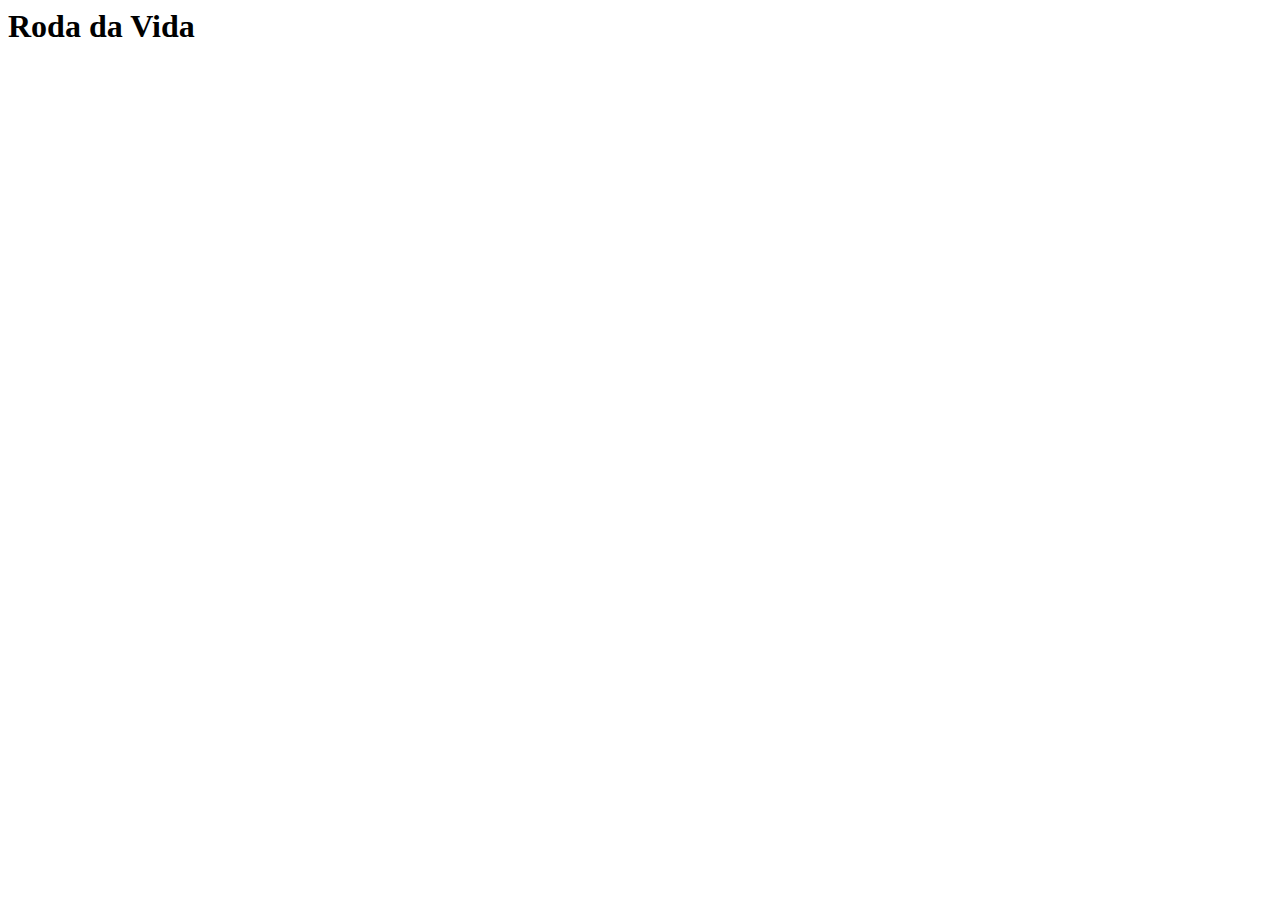
==== index.html @ 4d3ba58e "1st commit" ====
<html>
    <head>
        <link rel="shortcut icon" type="image/x-icon" href="favicon.ico">
        
        <title>Roda da Vida</title>
    </head>
    <body>
        <h1>Roda da Vida</h1>
    </body>
</html>
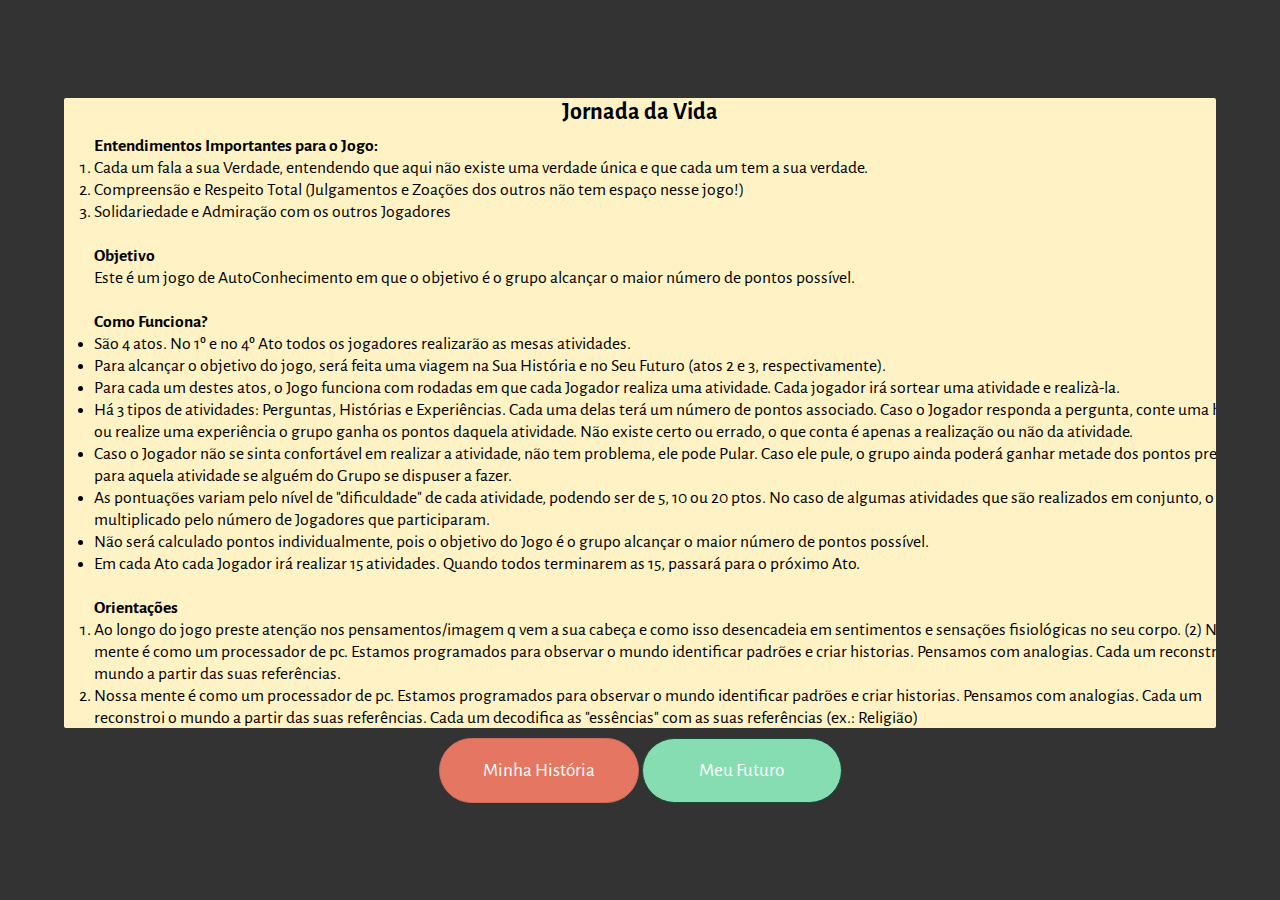
==== commit bfbd3089: "new challenges" ====
--- a/index.html
+++ b/index.html
@@ -1,10 +1,71 @@
 <html>
     <head>
-        <link rel="shortcut icon" type="image/x-icon" href="favicon.ico">
-        
-        <title>Roda da Vida</title>
+        <link rel="shortcut icon" type="image/x-icon" href="favicon.ico" />
+        <link rel="stylesheet" type="text/css" href="css/main.css" />
+        <meta name="viewport" content="width=device-width, initial-scale=1.0, maximum-scale=1.0, user-scalable=no">
+
+        <meta name="apple-mobile-web-app-capable" content="yes" />
+        <meta name="mobile-web-app-capable" content="yes">
+
+        <title>Jornada da Vida</title>
     </head>
-    <body>
-        <h1>Roda da Vida</h1>
+    <body>       
+
+        <div class="main-card">
+
+            <h2>
+                <span class="challenge-type">Jornada da Vida</span>
+                <span class="challenge-value"></span>
+                <span class="challenge-multi"></span>                
+            </h2>
+
+            <div class="text-scroller-container">                
+                <p>
+                    
+                    <p><strong>Entendimentos Importantes para o Jogo:</strong></p>
+                    <ol>
+                        <li>Cada um fala a sua Verdade, entendendo que aqui não existe uma verdade única e que cada um tem a sua verdade.</li>
+                    	<li>Compreensão e Respeito Total (Julgamentos e Zoações dos outros não tem espaço nesse jogo!)</li>
+                    	<li>Solidariedade e Admiração com os outros Jogadores</li>
+                    </ol>                    
+                    <br />
+
+                    <p><strong>Objetivo</strong></p>
+                    <p>Este é um jogo de AutoConhecimento em que o objetivo é o grupo alcançar o maior número de pontos possível.</p>
+                    
+                    <br />
+                    <p><strong>Como Funciona?</strong></p>
+                    <ul>
+                        <li>São 4 atos. No 1º e no 4º Ato todos os jogadores realizarão as mesas atividades.</li>
+                        <li>Para alcançar o objetivo do jogo, será feita uma viagem na Sua História e no Seu Futuro (atos 2 e 3, respectivamente).</li>
+                        <li>Para cada um destes atos, o Jogo funciona com rodadas em que cada Jogador realiza uma atividade. Cada jogador irá sortear uma atividade e realizà-la.</li>
+                        <li>Há 3 tipos de atividades: Perguntas, Histórias e Experiências. Cada uma delas terá um número de pontos associado. Caso o Jogador responda a pergunta, conte uma história ou realize uma experiência o grupo ganha os pontos daquela atividade. Não existe certo ou errado, o que conta é apenas a realização ou não da atividade.</li>
+                        <li>Caso o Jogador não se sinta confortável em realizar a atividade, não tem problema, ele pode Pular. Caso ele pule, o grupo ainda poderá ganhar metade dos pontos previstos para aquela atividade se alguém do Grupo se dispuser a fazer.</li>
+                        <li>As pontuações variam pelo nível de "dificuldade" de cada atividade, podendo ser de 5, 10 ou 20 ptos. No caso de algumas atividades que são realizados em conjunto, o valor é multiplicado pelo número de Jogadores que participaram.</li>
+                        <li>Não será calculado pontos individualmente, pois o objetivo do Jogo é o grupo alcançar o maior número de pontos possível.</li>
+                        <li>Em cada Ato cada Jogador irá realizar 15 atividades. Quando todos terminarem as 15, passará para o próximo Ato.</li>
+                    </ul>
+                    <br />
+                    <p><strong>Orientações</strong></p>
+                    <ol>
+                        <li>Ao longo do jogo preste atenção nos pensamentos/imagem q vem a sua cabeça e como isso desencadeia em sentimentos e sensações fisiológicas no seu corpo. (2) Nossa mente é como um processador de pc. Estamos programados para observar o mundo identificar padrões e criar historias. Pensamos com analogias. Cada um reconstroi o mundo a partir das suas referências. </li>
+                        <li>Nossa mente é como um processador de pc. Estamos programados para observar o mundo identificar padrões e criar historias. Pensamos com analogias. Cada um reconstroi o mundo a partir das suas referências. Cada um decodifica as "essências" com as suas referências (ex.: Religião)</li>
+                        <li>Fique atento, nesse jogo vc sera ator principal, coadjuvante e plateia.</li>
+                    </ol>
+                    <br />
+                    <p><strong>Desliguem a internet dos seus celulares ou coloque no modo avião e vamos começar a Jornada!                        </strong></p>
+
+                </p>   
+            </div>
+
+        </div>
+        <div class="buttons">
+            <button class="btn btn-rounded btn-present" data-time="myStory">Minha História</button>
+            <button class="btn btn-rounded btn-future" data-time="myFuture">Meu Futuro</button>
+        </div>
+
+        <script src="./js/vendor/jquery-3.2.1.min.js"></script>
+        <script src="./js/vendor/underscore.js"></script>
+        <script src="./js/main.js"></script>
     </body>
 </html>--- a/css/main.css
+++ b/css/main.css
@@ -0,0 +1,117 @@
+@import url('https://fonts.googleapis.com/css?family=Alegreya+Sans');
+
+* {
+    padding: 0;
+    margin: 0;
+}
+
+body {
+    background: #333;
+    display: flex;
+    align-items: center;
+    flex-direction: column;
+    justify-content: center;
+    height: 100%;
+    width: 100%;
+    overflow: hidden;
+    font-family: 'Alegreya Sans', sans-serif;
+}
+
+button {
+    font-family: 'Alegreya Sans', sans-serif;
+}
+
+.main-card {
+    min-width: 90%;
+    max-width: 90%;
+    max-height: 70%;
+    background: #fff3c5;
+    margin: 0 auto;
+    overflow: hidden;
+    position: relative;
+    height: 100%;
+    border-radius: 2px;
+}
+
+.buttons {
+    margin-top: 10px;
+}
+
+.btn {    
+    color: white;
+    font-size: 1.2em;    
+    padding: 20px;
+    width: 200px;
+    outline: none;
+    cursor: pointer;
+}
+
+.btn-rounded {
+    border-radius: 100px;
+}
+
+.text-scroller-container {
+    height: 100%;
+    width: 110%;
+    padding: 8px 60px 46px 30px;
+    overflow-y: scroll;
+    position: relative;
+    margin: 0;
+    box-sizing: border-box;
+    font-size: 1.1em;
+}
+
+.btn-past {
+    background: #7b2a3b;
+    border: 1px solid #551d29;
+}
+    .btn-past:hover {
+        background: #702636;
+    }
+.btn-present {
+    background: #e57661;
+    border: 1px solid #ce6c5b;
+}
+    .btn-present:hover {
+        background: #ce6c5b;
+    }
+.btn-future {
+    background: #86ddb2;
+    border: 1px solid #174c37;
+}
+    .btn-future:hover {
+        background: #3cad7e;
+    }
+
+
+@media(max-width: 650px) {
+    .buttons {
+        display: flex;
+        justify-content: center;
+        align-items: center;
+        width: 100%;
+        margin-top: 16px;
+    }
+    .btn {
+        width: 50%;
+        padding: 8px;
+        font-size: 1.1em;
+    }
+}
+
+@media(max-width: 320px) {
+
+    .main-card {
+        min-width: 300px;
+        max-width: 300px;
+        min-height: 400px;
+        max-height: 440px;
+        overflow: hidden;
+        margin-top: 26px;
+    }
+}
+
+
+h2 {
+    text-align: center;
+}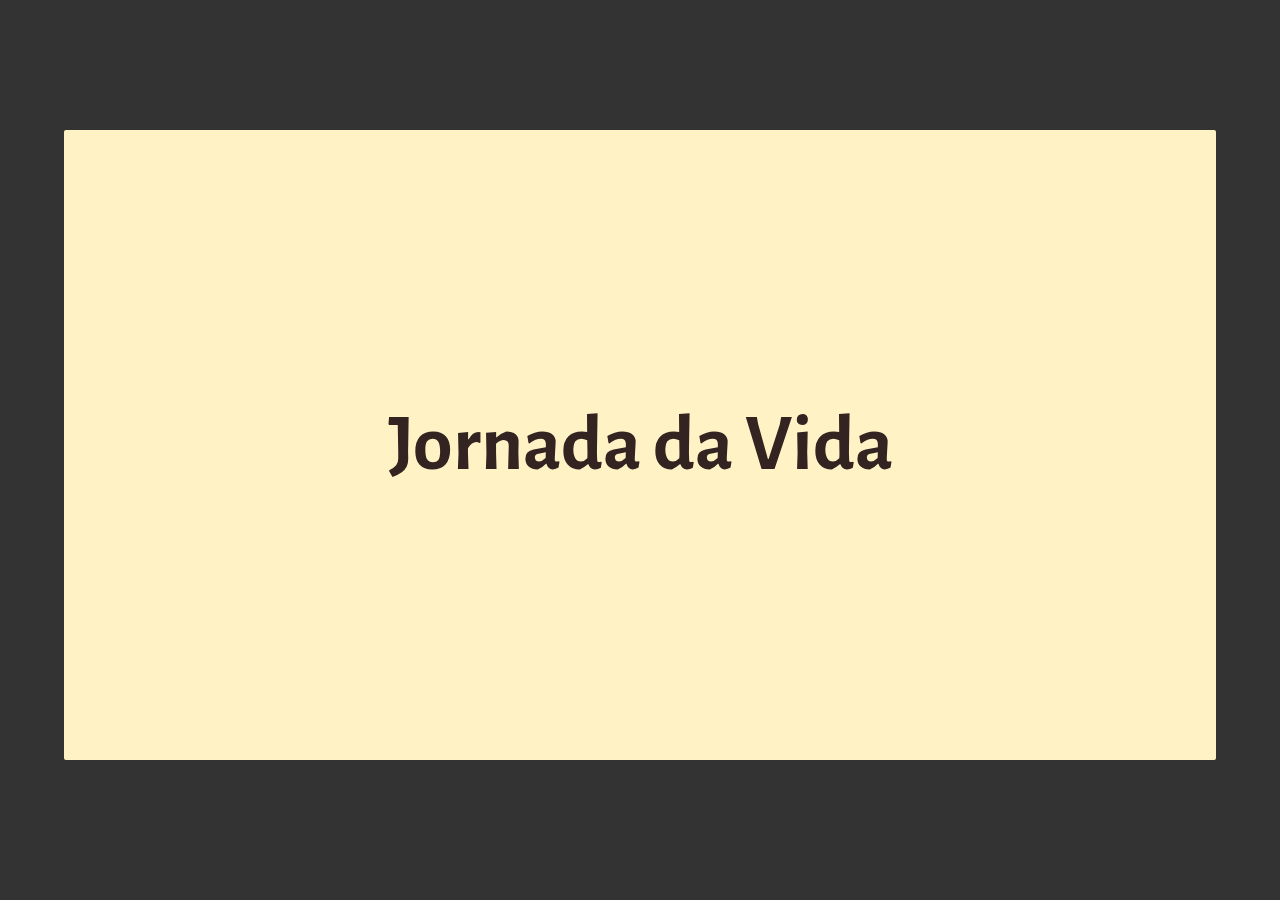
==== commit 6eda5251: "completed with bugs" ====
--- a/index.html
+++ b/index.html
@@ -2,6 +2,8 @@
     <head>
         <link rel="shortcut icon" type="image/x-icon" href="favicon.ico" />
         <link rel="stylesheet" type="text/css" href="css/main.css" />
+        <link rel="stylesheet" type="text/css" href="css/font-awesome.min.css" />        
+
         <meta name="viewport" content="width=device-width, initial-scale=1.0, maximum-scale=1.0, user-scalable=no">
 
         <meta name="apple-mobile-web-app-capable" content="yes" />
@@ -13,59 +15,51 @@
 
         <div class="main-card">
 
-            <h2>
-                <span class="challenge-type">Jornada da Vida</span>
-                <span class="challenge-value"></span>
-                <span class="challenge-multi"></span>                
-            </h2>
-
-            <div class="text-scroller-container">                
-                <p>
-                    
-                    <p><strong>Entendimentos Importantes para o Jogo:</strong></p>
-                    <ol>
-                        <li>Cada um fala a sua Verdade, entendendo que aqui não existe uma verdade única e que cada um tem a sua verdade.</li>
-                    	<li>Compreensão e Respeito Total (Julgamentos e Zoações dos outros não tem espaço nesse jogo!)</li>
-                    	<li>Solidariedade e Admiração com os outros Jogadores</li>
-                    </ol>                    
-                    <br />
-
-                    <p><strong>Objetivo</strong></p>
-                    <p>Este é um jogo de AutoConhecimento em que o objetivo é o grupo alcançar o maior número de pontos possível.</p>
-                    
-                    <br />
-                    <p><strong>Como Funciona?</strong></p>
-                    <ul>
-                        <li>São 4 atos. No 1º e no 4º Ato todos os jogadores realizarão as mesas atividades.</li>
-                        <li>Para alcançar o objetivo do jogo, será feita uma viagem na Sua História e no Seu Futuro (atos 2 e 3, respectivamente).</li>
-                        <li>Para cada um destes atos, o Jogo funciona com rodadas em que cada Jogador realiza uma atividade. Cada jogador irá sortear uma atividade e realizà-la.</li>
-                        <li>Há 3 tipos de atividades: Perguntas, Histórias e Experiências. Cada uma delas terá um número de pontos associado. Caso o Jogador responda a pergunta, conte uma história ou realize uma experiência o grupo ganha os pontos daquela atividade. Não existe certo ou errado, o que conta é apenas a realização ou não da atividade.</li>
-                        <li>Caso o Jogador não se sinta confortável em realizar a atividade, não tem problema, ele pode Pular. Caso ele pule, o grupo ainda poderá ganhar metade dos pontos previstos para aquela atividade se alguém do Grupo se dispuser a fazer.</li>
-                        <li>As pontuações variam pelo nível de "dificuldade" de cada atividade, podendo ser de 5, 10 ou 20 ptos. No caso de algumas atividades que são realizados em conjunto, o valor é multiplicado pelo número de Jogadores que participaram.</li>
-                        <li>Não será calculado pontos individualmente, pois o objetivo do Jogo é o grupo alcançar o maior número de pontos possível.</li>
-                        <li>Em cada Ato cada Jogador irá realizar 15 atividades. Quando todos terminarem as 15, passará para o próximo Ato.</li>
-                    </ul>
-                    <br />
-                    <p><strong>Orientações</strong></p>
-                    <ol>
-                        <li>Ao longo do jogo preste atenção nos pensamentos/imagem q vem a sua cabeça e como isso desencadeia em sentimentos e sensações fisiológicas no seu corpo. (2) Nossa mente é como um processador de pc. Estamos programados para observar o mundo identificar padrões e criar historias. Pensamos com analogias. Cada um reconstroi o mundo a partir das suas referências. </li>
-                        <li>Nossa mente é como um processador de pc. Estamos programados para observar o mundo identificar padrões e criar historias. Pensamos com analogias. Cada um reconstroi o mundo a partir das suas referências. Cada um decodifica as "essências" com as suas referências (ex.: Religião)</li>
-                        <li>Fique atento, nesse jogo vc sera ator principal, coadjuvante e plateia.</li>
-                    </ol>
-                    <br />
-                    <p><strong>Desliguem a internet dos seus celulares ou coloque no modo avião e vamos começar a Jornada!                        </strong></p>
-
-                </p>   
+            <div class="main-title text-center">
+                <p class="txt-title">Jornada da Vida</p>
             </div>
 
         </div>
         <div class="buttons">
-            <button class="btn btn-rounded btn-present" data-time="myStory">Minha História</button>
-            <button class="btn btn-rounded btn-future" data-time="myFuture">Meu Futuro</button>
+
+            <button class="btn btn-rounded btn-green hide" id="main-btn"></button>
+
+
+            <button class="btn btn-rounded btn-red btn-close hide" id="skip-btn">
+                <i class="fa fa-close"></i>
+            </button>
+            <button class="btn btn-rounded btn-green btn-check hide" id="done-btn">
+                <i class="fa fa-check"></i>
+            </button>
+
+            <!-- <button class="btn btn-rounded btn-present hide" data-time="myStory">Minha História</button>
+            <button class="btn btn-rounded btn-future hide" data-time="myFuture">Meu Futuro</button> -->
         </div>
 
+
+        <div class="act-bg hide">
+            <div class="act-title text-center">ATO I - Regras</div>
+            <div class="act-subtitle text-center">Texto</div>
+        </div>
+
+
+        <!-- CC TAG -->
+        <!--
+        <a rel="license" href="http://creativecommons.org/licenses/by-nc-nd/4.0/">
+            <img alt="Creative Commons License" style="border-width:0" src="https://i.creativecommons.org/l/by-nc-nd/4.0/80x15.png" /></a>
+            <br />This work is licensed under a <a rel="license" href="http://creativecommons.org/licenses/by-nc-nd/4.0/">Creative Commons Attribution-NonCommercial-NoDerivatives 4.0 International License
+        </a>
+        -->
+
+        <!-- SCRIPTS -->
         <script src="./js/vendor/jquery-3.2.1.min.js"></script>
-        <script src="./js/vendor/underscore.js"></script>
+        <script src="./js/vendor/underscore.js"></script>        
+        <script src="./js/timer.js"></script>
+        <script src="./js/scoreBoard.js"></script>
+        <script src="./js/act0.controller.js"></script>
+        <script src="./js/act1.controller.js"></script>
+        <script src="./js/act2and3.controller.js"></script>
+        <script src="./js/game.controller.js"></script>
         <script src="./js/main.js"></script>
     </body>
 </html>--- a/css/main.css
+++ b/css/main.css
@@ -5,6 +5,7 @@
     margin: 0;
 }
 
+
 body {
     background: #333;
     display: flex;
@@ -15,10 +16,24 @@
     width: 100%;
     overflow: hidden;
     font-family: 'Alegreya Sans', sans-serif;
+    color: #332321;
 }
 
 button {
     font-family: 'Alegreya Sans', sans-serif;
+}
+
+.hide {
+    display: none !important;
+}
+
+.bold {
+    font-weight: bold;
+}
+
+.txt-important {
+    font-weight: bold;
+    font-size: 1.14em;
 }
 
 .main-card {
@@ -53,7 +68,7 @@
 .text-scroller-container {
     height: 100%;
     width: 110%;
-    padding: 8px 60px 46px 30px;
+    padding: 8px 11% 46px 8%;
     overflow-y: scroll;
     position: relative;
     margin: 0;
@@ -83,6 +98,104 @@
         background: #3cad7e;
     }
 
+
+
+.btn-red {
+    background: #7b2a3b;
+    border: 1px solid #551d29;
+}
+.btn-red:hover {
+    background: #702636;
+}
+.btn-orange {
+    background: #e57661;
+    border: 1px solid #ce6c5b;
+}
+.btn-orange:hover {
+    background: #ce6c5b;
+}
+.btn-green {
+    background: #86ddb2;
+    border: 1px solid #174c37;
+}
+.btn-green:hover {
+    background: #3cad7e;
+}
+
+.btn-close {
+    padding: 10px;
+    font-size: 2em;
+    color: #3c0611;
+}
+
+.btn-check {
+    padding: 10px;
+    font-size: 2em;
+    color: #1b6741;
+}
+
+.act-bg {
+    width: 100%;
+    height: 100%;
+    background: black;
+    position: absolute;
+    top: 0;
+    left: 0;
+    display: flex;
+    align-items: center;
+    justify-content: center;
+    flex-direction: column;
+    transition: opacity 3s;
+    opacity: 0;
+}
+
+.act-title {
+    color: white;
+    font-size: 6em;
+    display: block;
+    border-bottom: 2px solid white;
+    margin-bottom: 15px;
+}
+
+.act-subtitle {
+    color: white;
+    font-size: 3em;
+    display: block;
+}
+
+.content-center {
+    height: 100%;
+    display: flex;
+    align-items: center;
+    justify-content: center;
+    flex-direction: column;
+}
+
+.main-title {
+    height: 100%;
+    display: flex;
+    align-items: center;
+    justify-content: center;
+    flex-direction: column;
+}
+
+.main-title .txt-title {
+    cursor: pointer;
+    font-weight: bold;
+    font-size: 5em;
+}
+.main-title .txt-title:hover {
+    color: #793115;
+}
+
+.txt-normal {
+    font-size: 2em;
+}
+
+.txt-sm { font-size: 1.2em; }
+.txt-md { font-size: 1.6em; }
+.txt-lg { font-size: 2.0em; }
+.txt-hg { font-size: 5em; }
 
 @media(max-width: 650px) {
     .buttons {
@@ -93,9 +206,13 @@
         margin-top: 16px;
     }
     .btn {
-        width: 50%;
+        width: 40%;
         padding: 8px;
         font-size: 1.1em;
+    }
+
+    .content-center {
+        justify-content: normal;
     }
 }
 
@@ -109,9 +226,38 @@
         overflow: hidden;
         margin-top: 26px;
     }
-}
-
-
-h2 {
-    text-align: center;
+
+    .main-title .txt-title {
+        font-size: 4em;
+    }
+}
+
+.text-left { text-align: left; }
+.text-right { text-align: right; }
+.text-center { text-align: center; }
+.float-right { float: right; }
+.float-left { float: left; }
+
+input.playerNumber {
+    background: transparent;
+    border: none;
+    border-bottom: 1px solid #332322;
+    width: 30px;
+    color: #332322;
+    outline: none;
+}
+
+input.playerName {
+    display: block;
+    margin: 10px 0px 0px 0px;
+    border: none;
+    outline: none;
+    background: transparent;
+    border-bottom: 1px solid #332322;
+    color: #332322;
+}
+
+.video-box, .video-box iframe {
+    width: 100%;
+    height: 100%;
 }